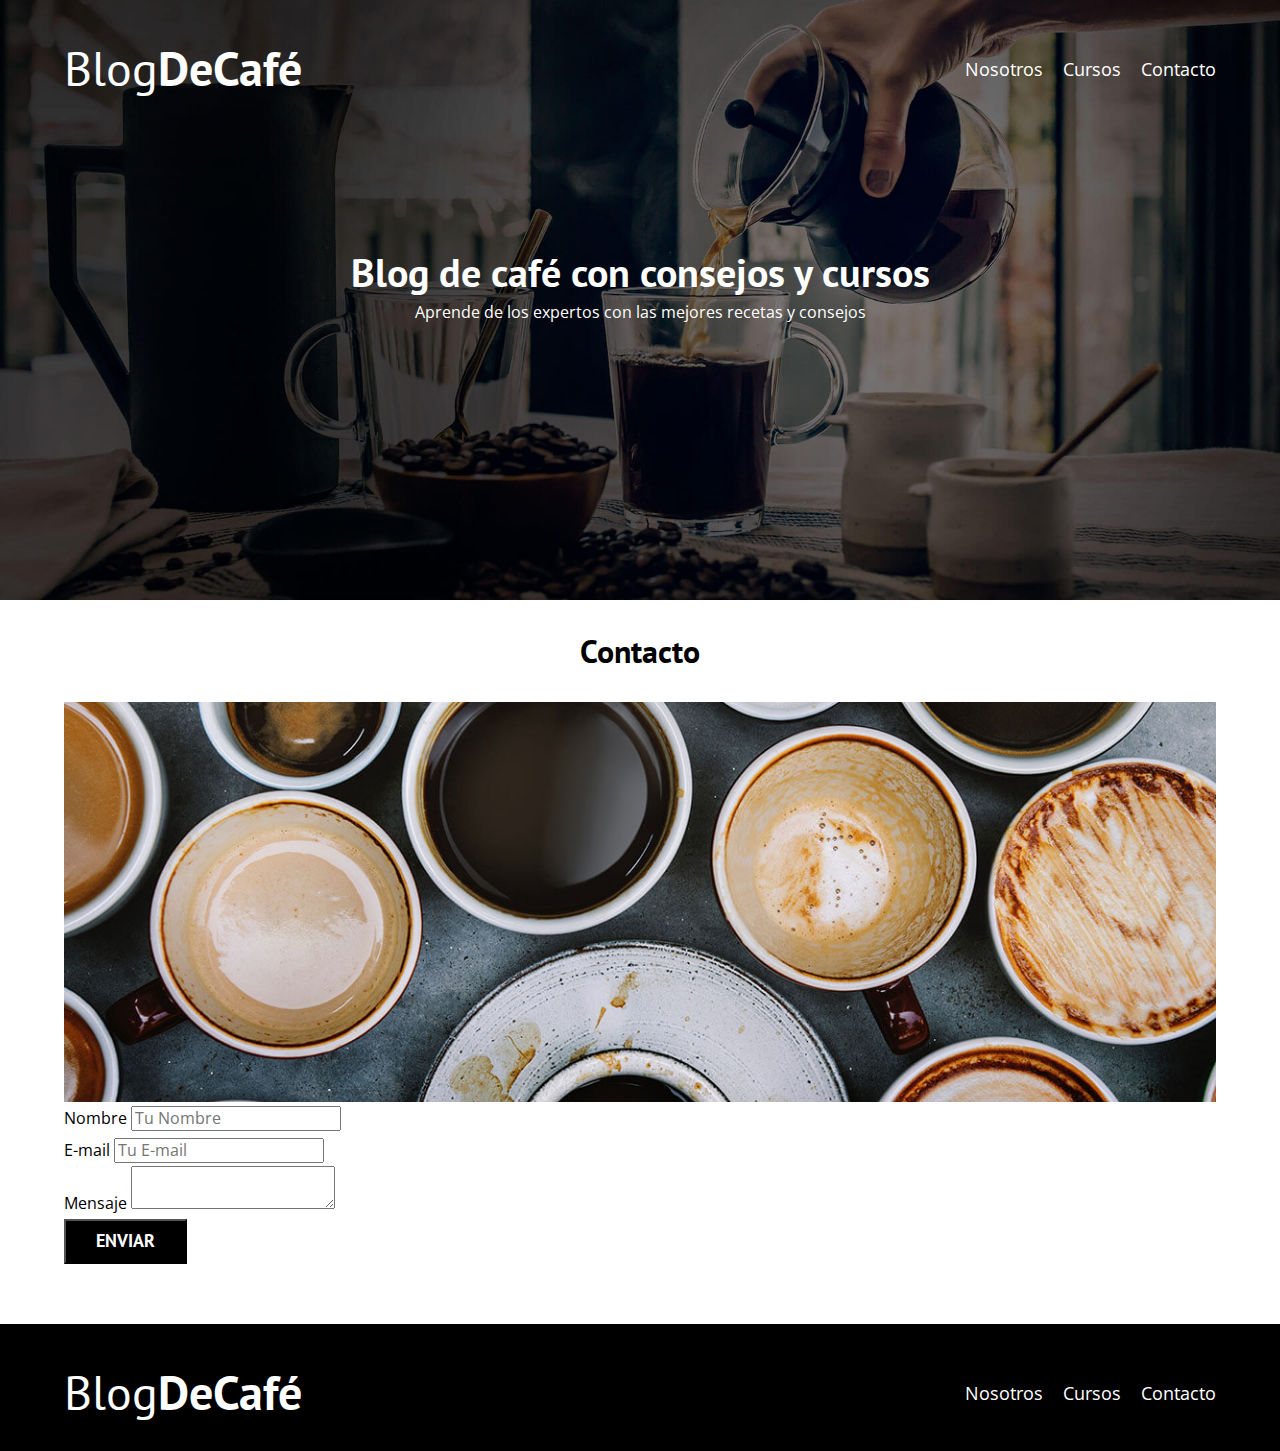
==== contacto.html @ 60f0fe9d "agregado del HTML de la página Contacto" ====
<!DOCTYPE html>
<html lang="en">
<head>
    <meta charset="UTF-8">
    <meta name="viewport" content="width=device-width, initial-scale=1.0">
    <title>BlogDeCafé</title>
    <link rel="stylesheet" href="css/normalize.css">
    <link rel="preconnect" href="https://fonts.googleapis.com">
<link rel="preconnect" href="https://fonts.gstatic.com" crossorigin>
<link href="https://fonts.googleapis.com/css2?family=Open+Sans&family=PT+Sans:wght@400;700&display=swap" rel="stylesheet">
    <link rel="stylesheet" href="css/style.css">
</head>
<body>
    
    <header class="header">

        <div class="contenedor">
            <div class="barra">
                <a class="logo" href="index.html">
                    <h1 class="logo__nombre no-margin centrar-texto">Blog<span class="logo__bold">DeCafé</span></h1>
                </a>

                <nav class="navegacion">
                    <a href="nosotros.html" class="navegacion__enlace">Nosotros</a>
                    <a href="cursos.html" class="navegacion__enlace">Cursos</a>
                    <a href="contacto.html" class="navegacion__enlace">Contacto</a>
                </nav>
            </div>
        </div>

        <div class="header__texto">
            <h2 class="no-margin">Blog de café con consejos y cursos</h2>
            <p class="no-margin">Aprende de los expertos con las mejores recetas y consejos</p>
        </div>
    </header>

    <main class="contenedor">
        <h3 class="centrar-texto">Contacto</h3>

        <div class="contacto-bg"></div>

        <form class="formulario">
            <div class="campo">
                <label for="nombre">Nombre</label>
                <input type="text" placeholder="Tu Nombre" id="nombre">
            </div>
            <div>
                <label for="email">E-mail</label>
                <input type="email" placeholder="Tu E-mail" id="email">
            </div>
            <div>
                <label for="mensaje">Mensaje</label>
                <textarea id="mensaje"></textarea>
            </div>
            <div class="campo">
                <input type="submit" value="Enviar" class="boton boton--primario">
            </div>
        
        </form>

        
    </main>

    <footer class="footer">
        <div class="contenedor">
            <div class="barra">
                <a class="logo" href="index.html">
                    <h1 class="logo__nombre no-margin centrar-texto">Blog<span class="logo__bold">DeCafé</span></h1>
                </a>

                <nav class="navegacion">
                    <a href="nosotros.html" class="navegacion__enlace">Nosotros</a>
                    <a href="cursos.html" class="navegacion__enlace">Cursos</a>
                    <a href="contacto.html" class="navegacion__enlace">Contacto</a>
                </nav>
            </div>
        </div>
    </footer>

</body>
</html>
---- css/style.css ----
:root {
    --fuenteHeading: 'PT Sans', sans-serif;
    --fuenteParrafos: 'Open Sans', sans-serif;

    --primario: #784D3C;
    --claro: #e1e1e1;
    --blanco: #ffffff;
    --negro: #000000;
    --gris: #e1e1e1;
}

html {
    box-sizing: border-box;
    font-size: 62.5%;
}
*, *:before, *:after {
    box-sizing: inherit;
}
body {
    font-family: var(--fuenteParrafos);
    font-size: 1.6rem;
    line-height: 2;
}

/** Globales **/
.contenedor {
    width: min(90%, 120rem);
    margin: 0 auto;
}

a {
    text-decoration: none;
}
h1, h2, h3, h4 {
    font-family: var(--fuenteHeading);
    line-height: 1.2;
}
h1 {
    font-size: 4.8rem;
}
h2 {
    font-size: 4rem;
}
h3 {
    font-size: 3.2rem;
}
h4 { 
    font-size: 2.8rem;
}
img {
    max-width: 100%;
}

/** Utilidades **/
.no-margin {
    margin: 0;
}
.no-padding {
    padding: 0;
}
.centrar-texto {
    text-align: center;
}

/** Header **/
.header {
  background-image: url(../img/banner.jpg );
  height: 60rem;
  background-size: cover;
  background-repeat: no-repeat;
  background-position: center center;
}
.header__texto {
    text-align: center;
    color: var(--blanco);
    margin-top: 5rem;
}

@media (min-width: 768px) {
    .header__texto{
        margin-top: 15rem;
    }
}
.barra {
    padding-top: 4rem;
}

@media (min-width: 768px) {
    .barra {
        display: flex;
        justify-content: space-between;
        align-items: center;
    }
}
.logo {
    color: var(--blanco);
}
.logo__nombre {
    font-weight: 400;
}
.logo__bold {
    font-weight: 700;
}

@media (min-width: 768px) {
    .navegacion {
        display: flex;
        gap: 2rem;
    }    
}

.navegacion__enlace {
    display: block;
    text-align: center;
    font-size: 1.8rem;
    color: var(--blanco);
}

@media (min-width: 768px) {
    .contenido-principal {
        display: grid;
        grid-template-columns: 2fr 1fr;
        column-gap: 4rem;
    }
}

.entrada {
    border-bottom: 1px solid var(--claro);
    margin-bottom: 2rem;
}
.entrada:last-of-type {
    border: none;
    margin-bottom: 0;
}

.boton {
    display: block;
    font-family: var(--fuenteHeading);
    color: var(--blanco);
    text-align: center;
    padding: 1rem 3rem;
    font-size: 1.8rem;
    text-transform: uppercase;
    font-weight: 700;
    margin-bottom: 2rem;
}
.boton--primario {
    background-color: var(--negro);
}

@media (min-width: 768px) {
    .boton {
        display: inline-block;
    }
    
}
.boton--secundario {
    background-color: var(--primario);
}

.cursos {
    list-style: none;
}

.widget-curso {
    border-bottom: 1px solid var(--claro);
    margin-bottom: 2rem;
}
.widget-curso:last-of-type {
    border: none;
    margin-bottom: none;
}
.widget-curso__label,
.curso__label {
    font-family: var(--fuenteHeading);
    font-weight: bold;
}
.widget-curso__info {
    font-weight: normal;
}
.widget-curso__label,
.widget-curso__info {
    font-size: 2rem;
}

.footer {
    background-color: var(--negro);
    padding-bottom: 3rem;
    margin-top: 4rem;
}

/** Sobre Nosotros **/
@media (min-width: 768px) {
    .sobre-nosotros {
        display: grid;
        grid-template-columns: repeat(2, 1fr);
        column-gap: 2rem;
    }
}

/* Cursos */

.curso {
    padding: 3rem 0;
    border-bottom: 1px solid var(--gris);
}

@media (min-width: 768px) {
    .curso {
        display: grid;
        grid-template-columns: 1fr 2fr;
        column-gap: 2rem;
    }
}

.curso:last-of-type {
    border: none;
}

.curso__label {
    font-family: var(--fuenteHeading);
    font-weight: bold;
}
.curso__info {
    font-weight: normal;
}
.curso__label,
.curso__info {
    font-size: 2rem;
}

/* Contacto */

.contacto-bg {
    background-image: url(../img/contacto.jpg);
    height: 40rem;
    background-size: cover;
    background-repeat: no-repeat;
}
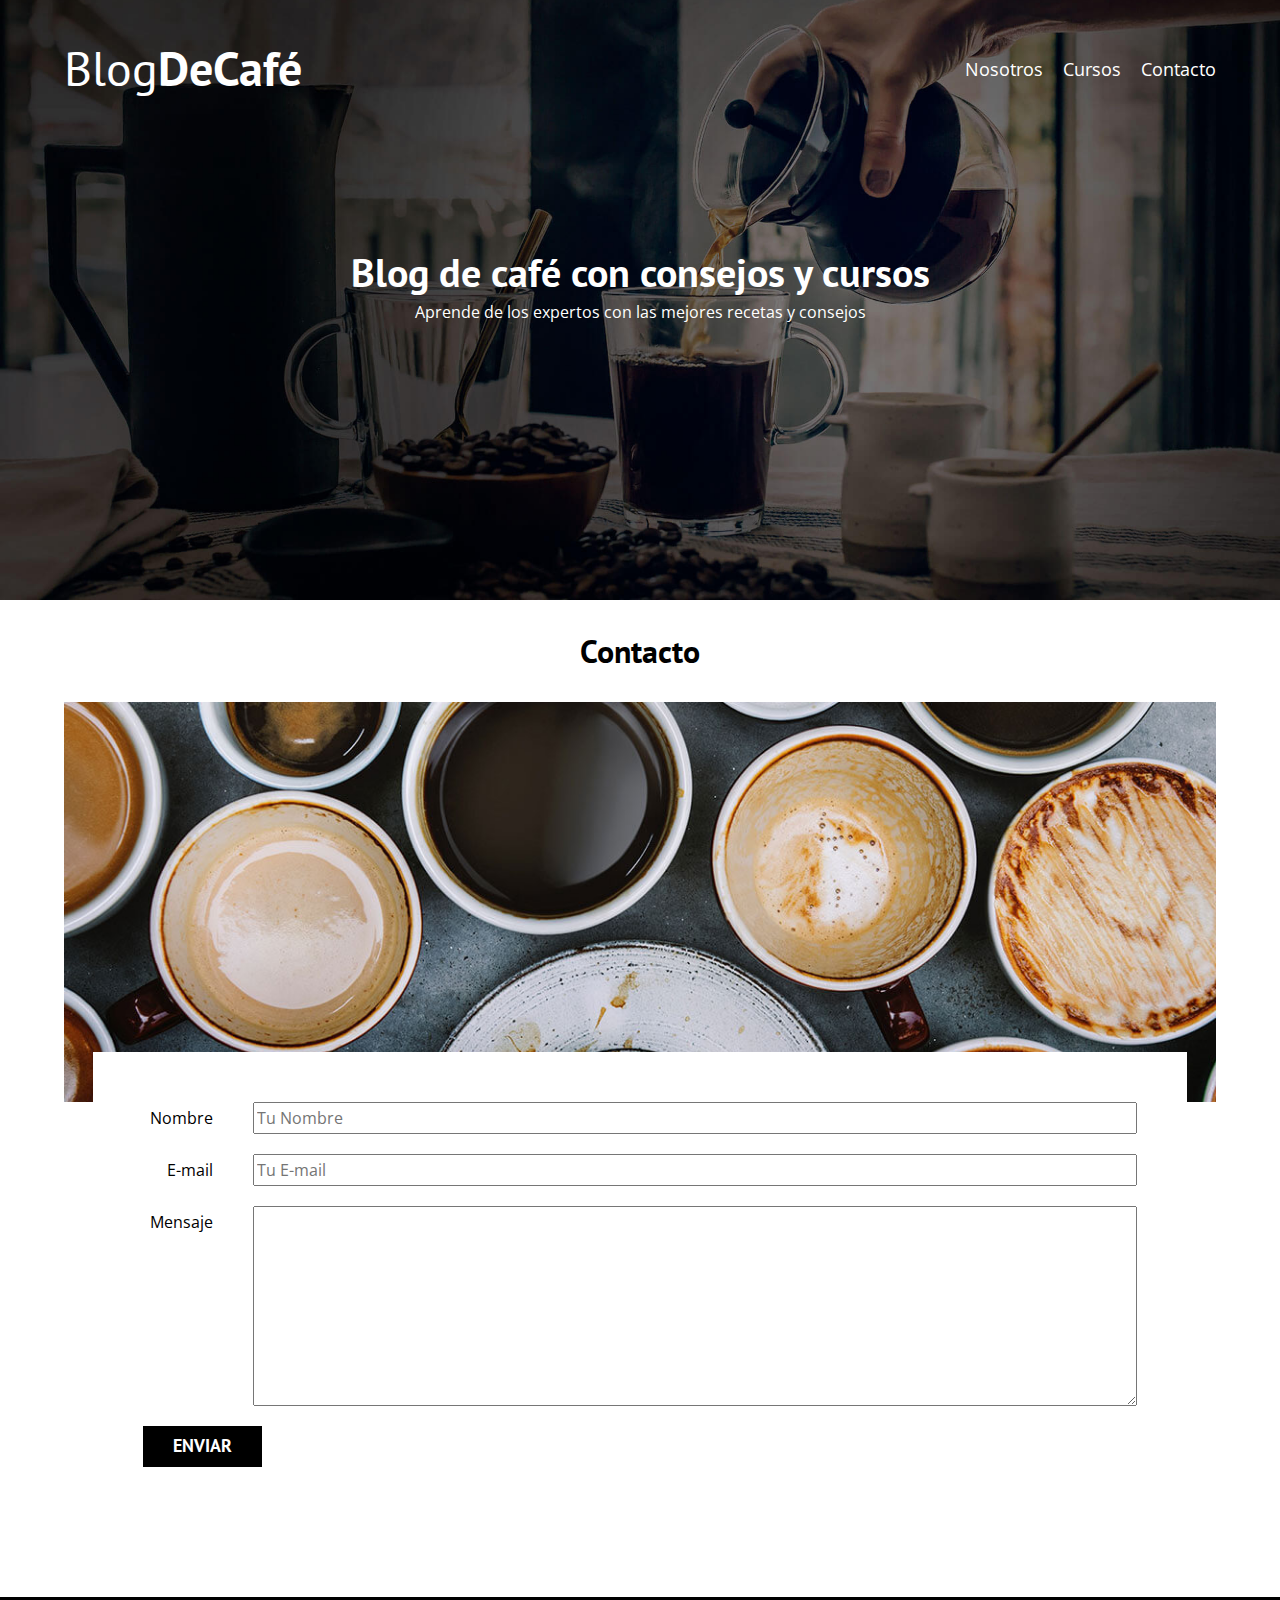
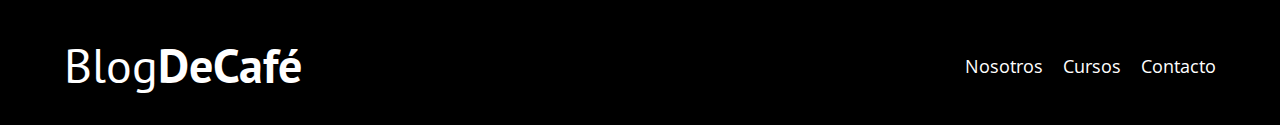
==== commit 68f6b7a2: "Agregado de CSS al formulario de Contacto" ====
--- a/contacto.html
+++ b/contacto.html
@@ -41,19 +41,30 @@
 
         <form class="formulario">
             <div class="campo">
-                <label for="nombre">Nombre</label>
-                <input type="text" placeholder="Tu Nombre" id="nombre">
-            </div>
-            <div>
-                <label for="email">E-mail</label>
-                <input type="email" placeholder="Tu E-mail" id="email">
-            </div>
-            <div>
-                <label for="mensaje">Mensaje</label>
-                <textarea id="mensaje"></textarea>
+                <label class="campo__label" for="nombre">Nombre</label>
+                <input 
+                    class="campo__field"
+                    type="text" 
+                    placeholder="Tu Nombre" 
+                    id="nombre">
             </div>
             <div class="campo">
-                <input type="submit" value="Enviar" class="boton boton--primario">
+                <label class="campo__label" for="email">E-mail</label>
+                <input 
+                    class="campo__field"   
+                    type="email" 
+                    placeholder="Tu E-mail" 
+                    id="email">
+            </div>
+            <div class="campo">
+                <label class="campo__label" for="mensaje">Mensaje</label>
+                <textarea class="campo__field campo__field--textarea" id="mensaje"></textarea>
+            </div>
+            <div class="campo">
+                <input 
+                    type="submit" 
+                    value="Enviar" 
+                    class="boton boton--primario">
             </div>
         
         </form>
--- a/css/style.css
+++ b/css/style.css
@@ -143,7 +143,13 @@
     text-transform: uppercase;
     font-weight: 700;
     margin-bottom: 2rem;
-}
+    border: none;
+}
+
+.boton:hover {
+    cursor: pointer;
+}
+
 .boton--primario {
     background-color: var(--negro);
 }
@@ -236,4 +242,32 @@
     height: 40rem;
     background-size: cover;
     background-repeat: no-repeat;
-}+}
+
+.formulario {
+    background-color: var(--blanco);
+    margin: -5rem auto 0 auto;
+    width: 95%;
+    padding: 5rem;
+}
+
+.campo {
+    display: flex;
+    margin-bottom: 2rem;
+    gap: 2rem;
+}
+
+.campo__label {
+    flex: 0 0 9rem;
+    text-align: right;
+    padding-right: 2rem;
+
+}
+
+.campo__field {
+    flex: 1;
+}
+
+.campo__field--textarea {
+    height: 20rem;
+} 